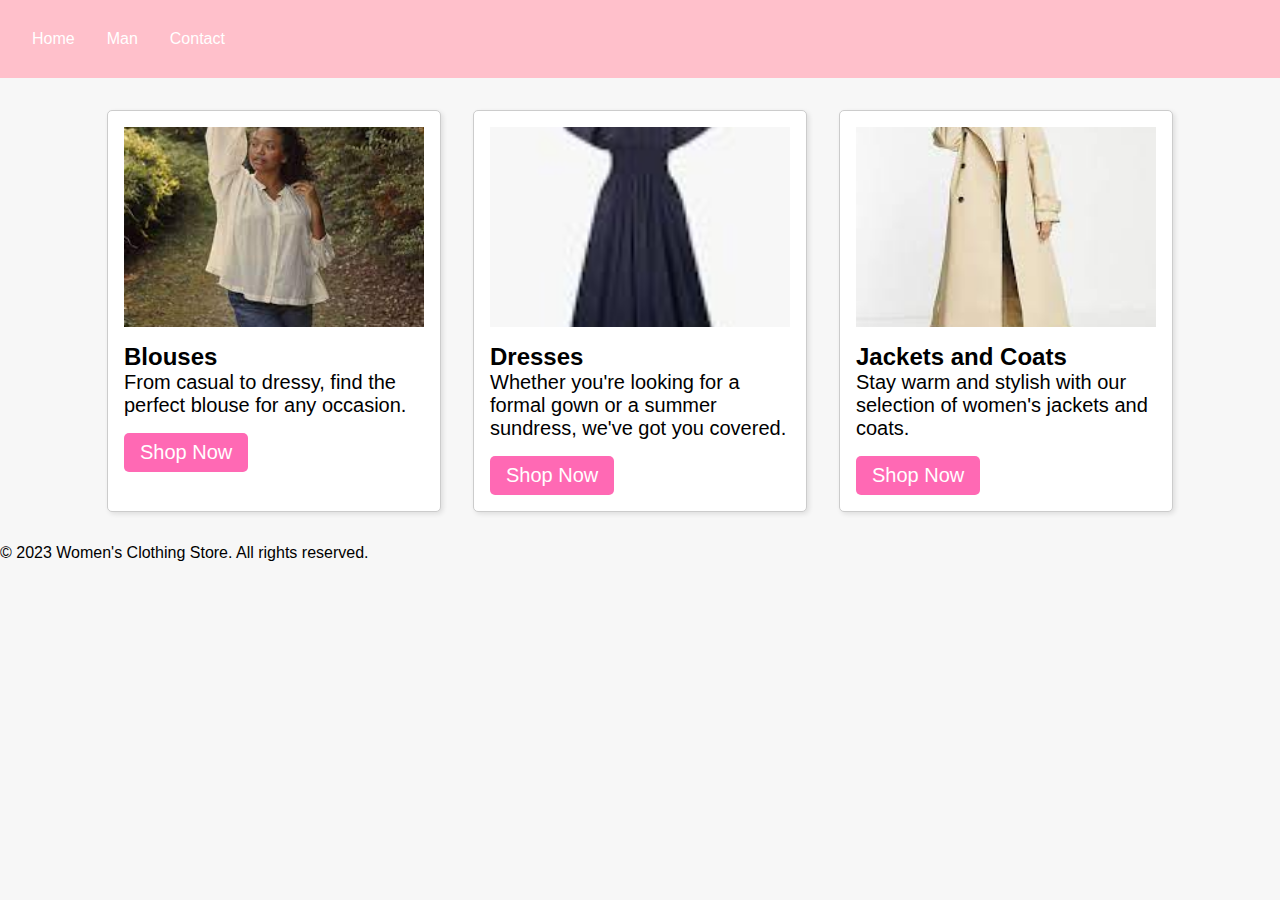
==== woman.html @ a5da69d2 "Add files via upload" ====
<!DOCTYPE html>
<html>
<head>
	<title>Women</title>
	<link rel="stylesheet" href="woman.css">
</head>
<body>
	<header>
		<nav>
			<ul>
				<li><a href="index.html">Home</a></li>
                <li><a href="men.html"> Man</a></li>
				<li><a href="contact us.html">Contact</a></li>
			</ul>
		</nav>
	</header>
    <main>
        <div class="product">
            <img src="blouse.jpg" alt="Women's Blouse">
            <div class="product-info">
                <h2>Blouses</h2>
                <p>From casual to dressy, find the perfect blouse for any occasion.</p>
                <button>Shop Now</button>
            </div>
        </div>
    
        <div class="product">
            <img src="dress.jpg" alt="Women's Dress">
            <div class="product-info">
                <h2>Dresses</h2>
                <p>Whether you're looking for a formal gown or a summer sundress, we've got you covered.</p>
                <button>Shop Now</button>
            </div>
        </div>

    
        <div class="product">
            <img src="Jackets and Coats.jpg" alt="Women's Jacket">
            <div class="product-info">
                <h2>Jackets and Coats</h2>
                <p>Stay warm and stylish with our selection of women's jackets and coats.</p>
                <button>Shop Now</button>
            </div>
        </div>
    </main>
    
    <footer>
        <p>&copy; 2023 Women's Clothing Store. All rights reserved.</p>
    </footer>
---- woman.css ----
/* Header */
header {
    background-color: #FFC0CB;
    color: #fff;
    padding: 1rem;
    }
    
    header nav ul {
    list-style-type: none;
    margin: 0;
    padding: 0;
    overflow: hidden;
    }
    
    header nav li {
    float: left;
    }
    
    header nav li a {
    display: block;
    color: white;
    text-align: center;
    padding: 14px 16px;
    text-decoration: none;
    }
    
    header nav li a:hover {
    background-color: #FF69B4;
    }
    
    /* Body */
    body {
    font-family: Arial, sans-serif;
    background-color: #f7f7f7;
    margin: 0;
    padding: 0;
    }
    
    /* Main content */
    main {
    display: flex;
    flex-wrap: wrap;
    justify-content: center;
    margin: 1rem;
    }
    
    .product {
    background-color: #fff;
    border: 1px solid #ccc;
    border-radius: 5px;
    box-shadow: 2px 2px 5px rgba(0, 0, 0, 0.1);
    margin: 1rem;
    padding: 1rem;
    position: relative;
    width: 300px;
    }
    
    .product img {
    display: block;
    height: 200px;
    margin-bottom: 1rem;
    object-fit: cover;
    width: 100%;
    }
    
    .product h2 {
    font-size: 1.5rem;
    margin: 0;
    }
    
    .product p {
    font-size: 1.25rem;
    margin: 0;
    }
    
    .product button {
    background-color: #FF69B4;
    border: none;
    border-radius: 5px;
    color: #fff;
    cursor: pointer;
    font-size: 1.25rem;
    margin-top: 1rem;
    padding: 0.5rem 1rem;
    transition: all 0.2s ease;
    }
    
    .product button:hover {
    background-color: #FF1493;
    }
    
    .product button:hover:after {
    height: 100%;
    content: '';
    display: block;
    position: absolute;
    top: 0;
    left: 0;
    background-color: #FF69B4;
    opacity: 0.3;
    z-index: -1;
    border-radius: 5px;
    }
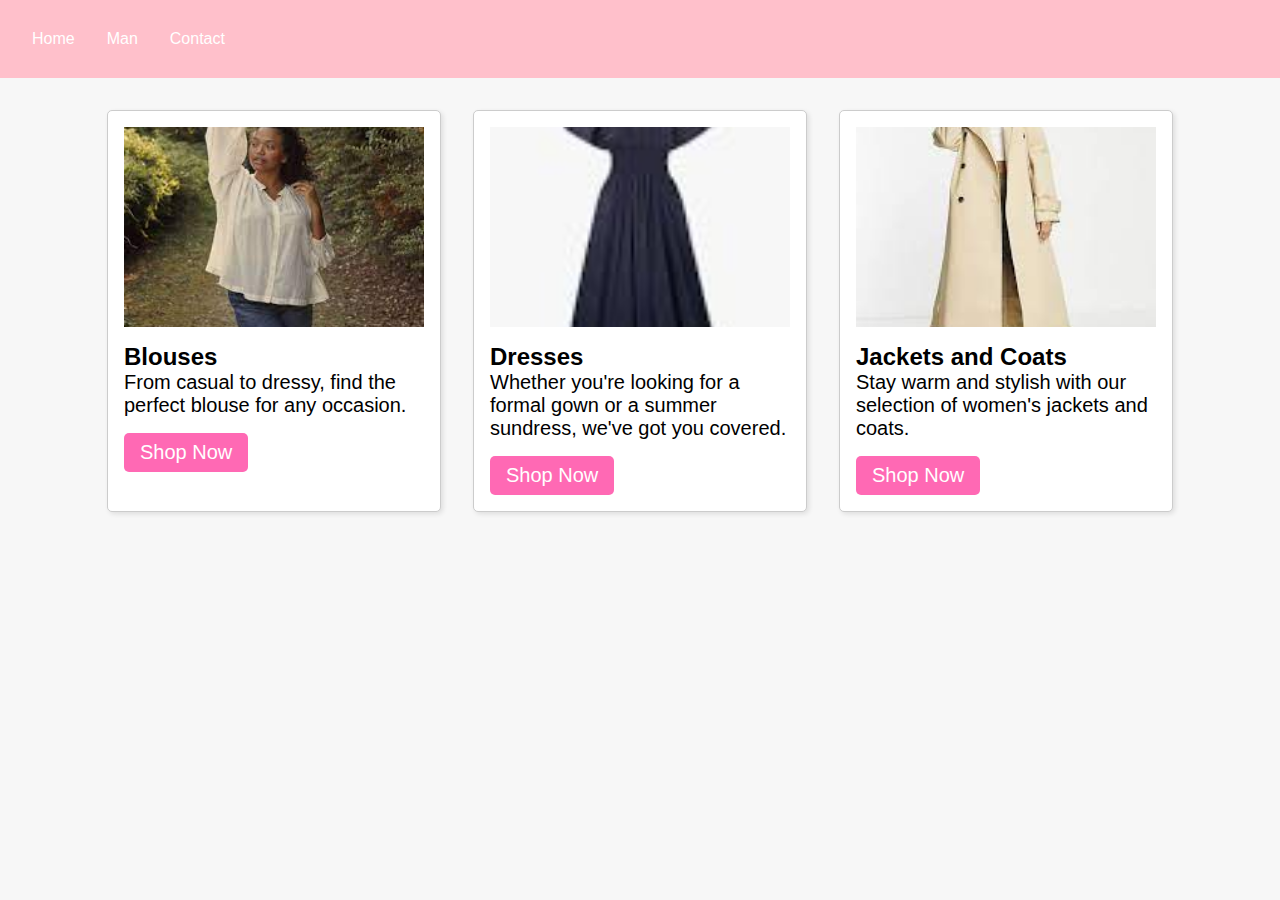
==== commit a74a32f1: "Update woman.html" ====
--- a/woman.html
+++ b/woman.html
@@ -44,7 +44,3 @@
         </div>
     </main>
     
-    <footer>
-        <p>&copy; 2023 Women's Clothing Store. All rights reserved.</p>
-    </footer>
-    